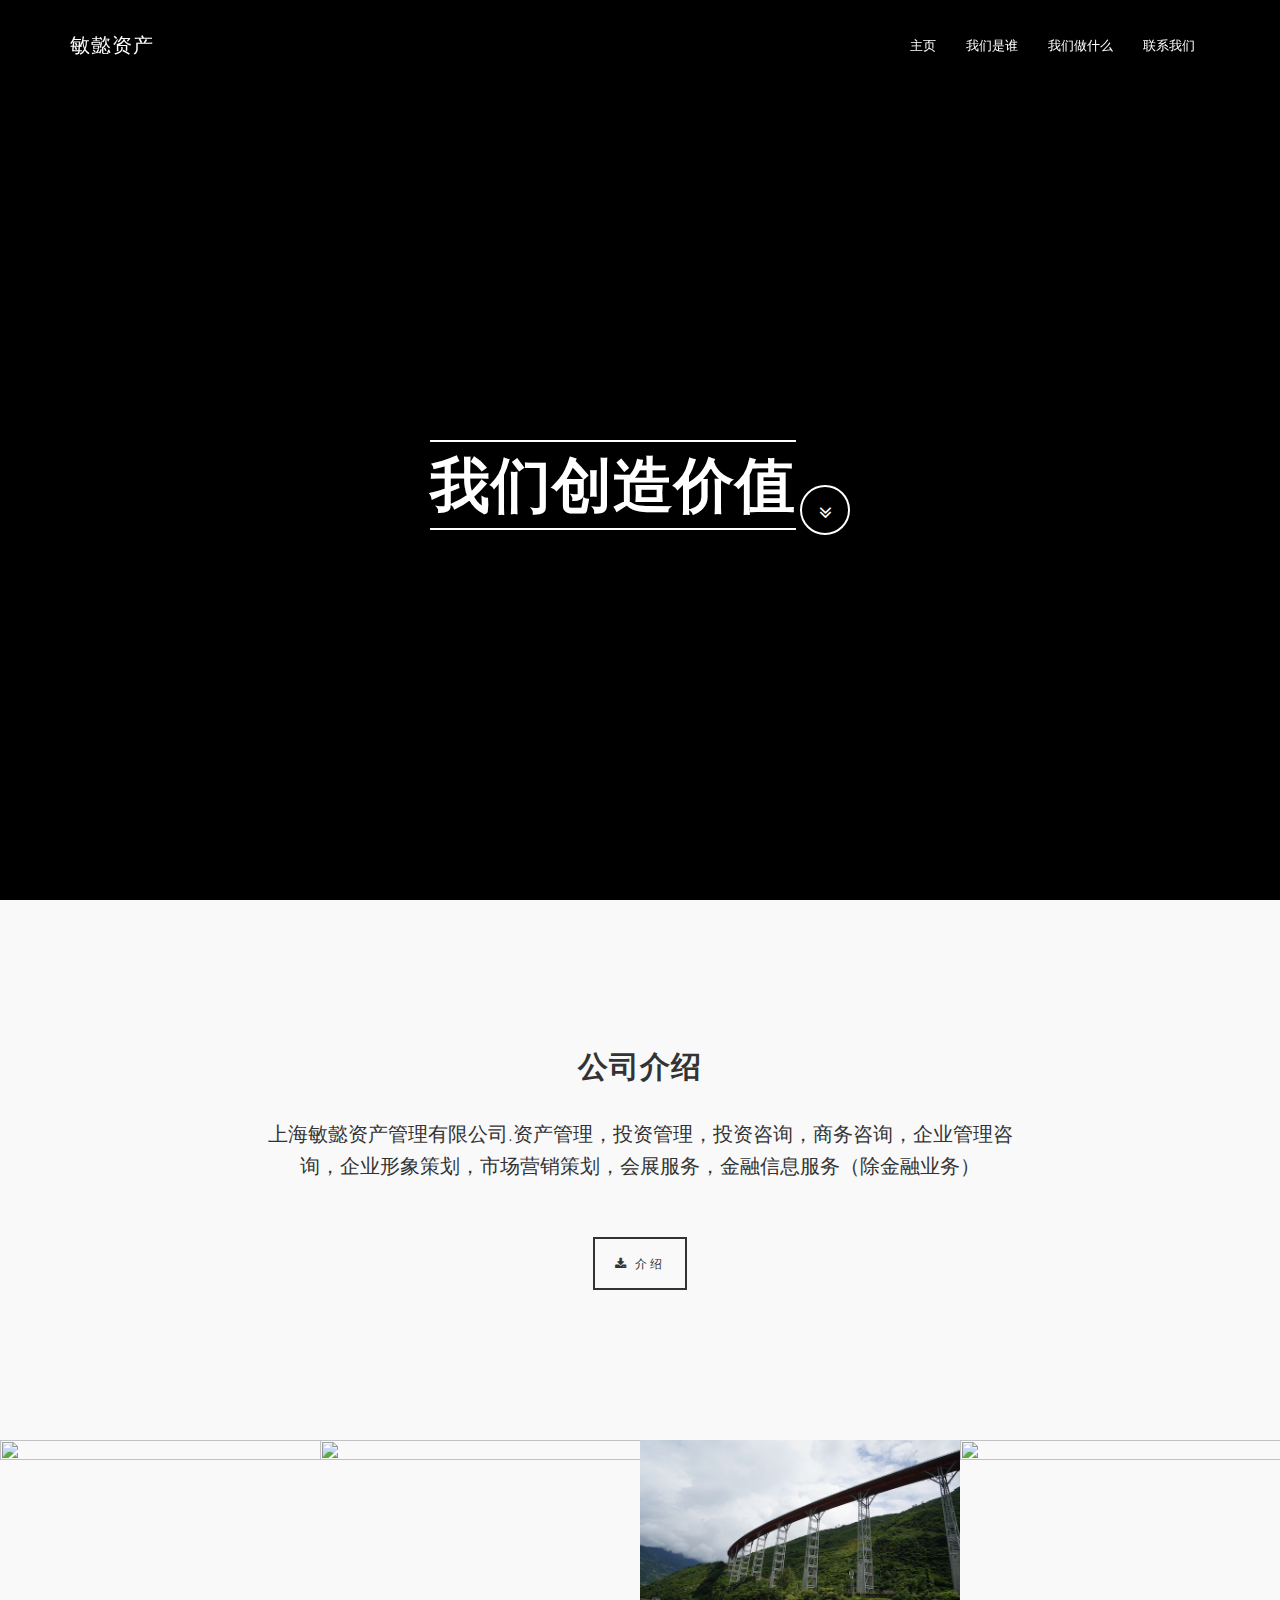
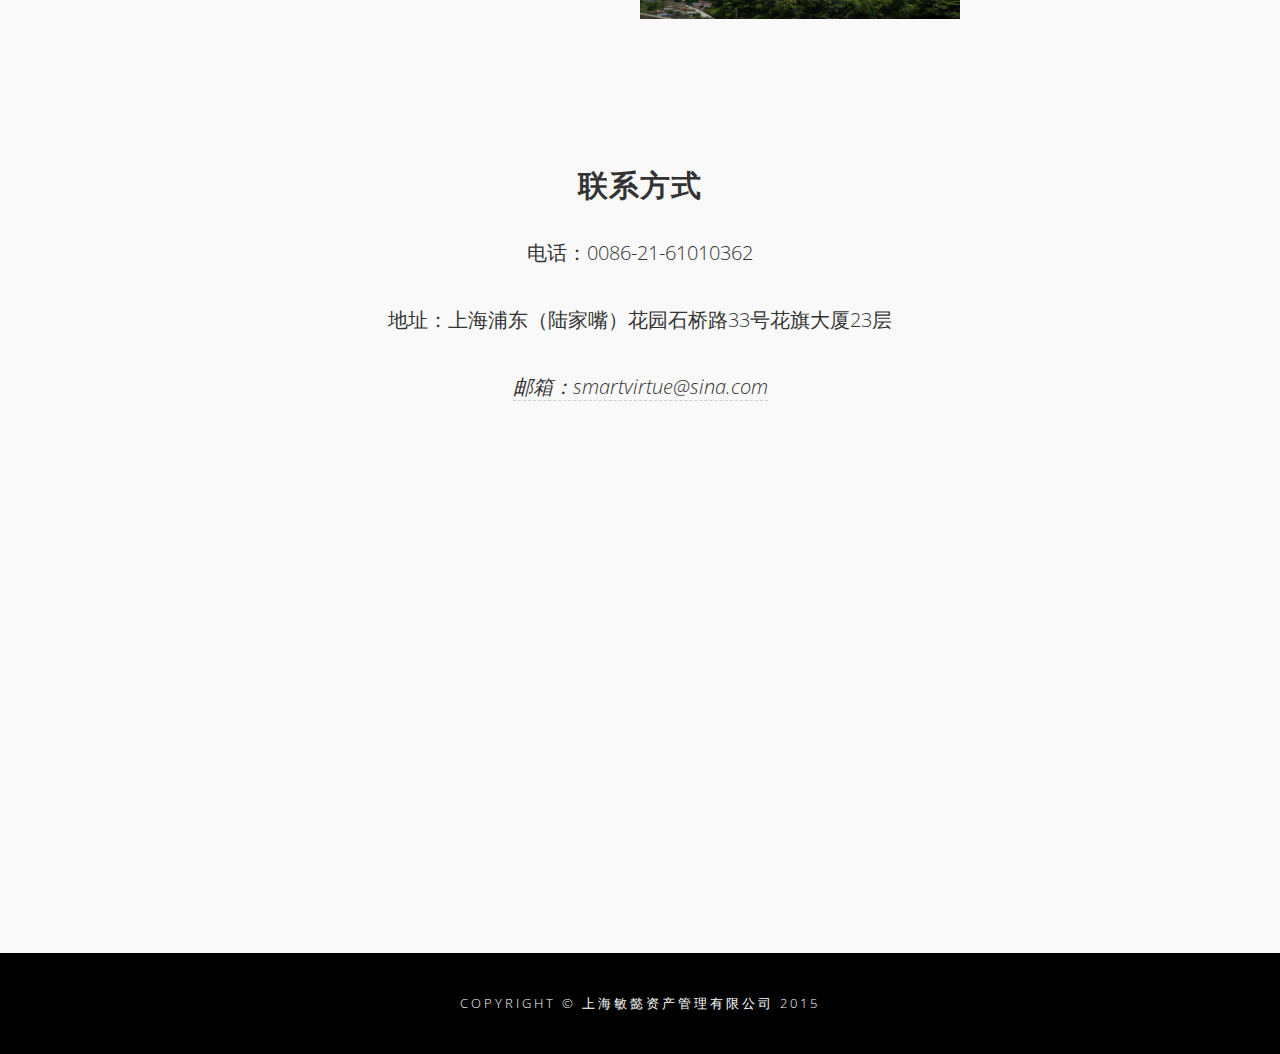
==== index.html @ 014d1f10 "summarize" ====
<!DOCTYPE html>
<html lang="en">
<head>
<meta charset="utf-8">
<meta http-equiv="X-UA-Compatible" content="IE=edge">
<meta name="viewport" content="width=device-width, initial-scale=1">
<meta name="description" content="minyicapital">
<meta name="author" content="Tian">
<title>上海敏懿资产</title>
<!-- Bootstrap Core CSS -->
<link href="css/bootstrap.min.css" rel="stylesheet">
<!-- Custom CSS -->
<link href="css/theme.css" rel="stylesheet">
<!-- Custom Fonts -->
<link href="font-awesome/css/font-awesome.min.css" rel="stylesheet" type="text/css">
<link href="http://fonts.googleapis.com/css?family=Open+Sans:300,400,700,400italic,700italic" rel="stylesheet" type="text/css">
<link href="http://fonts.googleapis.com/css?family=Montserrat:400,700" rel="stylesheet" type="text/css">
<script type="text/javascript" src="http://api.map.baidu.com/api?v=2.0&ak=0cYQAraPBaGYz4s0ruelb96VLY9ZKMbM"></script>
<style type="text/css">	#allmap{height:400px;width:400px;margin:auto}
	</style>
<!-- HTML5 Shim and Respond.js IE8 support of HTML5 elements and media queries -->
<!-- WARNING: Respond.js doesn't work if you view the page via file:// -->
<!--[if lt IE 9]>
        <script src="https://oss.maxcdn.com/libs/html5shiv/3.7.0/html5shiv.js"></script>
        <script src="https://oss.maxcdn.com/libs/respond.js/1.4.2/respond.min.js"></script>
    <![endif]-->
</head>
<body id="page-top" data-spy="scroll" data-target=".navbar-fixed-top">
<!-- Navigation -->
<nav class="navbar navbar-custom navbar-fixed-top" role="navigation">
<div class="container">
	<div class="navbar-header">
		<button type="button" class="navbar-toggle" data-toggle="collapse" data-target=".navbar-main-collapse">
		<i class="fa fa-bars"></i>
		</button>
		<a class="navbar-brand page-scroll" href="index.html">
		敏懿资产 </a>
	</div>
	<!-- Collect the nav links, forms, and other content for toggling -->
	<div class="collapse navbar-collapse navbar-right navbar-main-collapse">
		<ul class="nav navbar-nav">
			<li>
			<a href="index.html">主页</a>
			</li>
			<li>
			<a href="portfolio-item.html">我们是谁</a>
			</li>
			<li>
			<a href="page-sample.html">我们做什么</a>
			</li>
			<li>
			<a href="contact.html">联系我们</a>
			</li>
		</ul>
	</div>
	<!-- /.navbar-collapse -->
</div>
<!-- /.container -->
</nav>
<!-- Intro Header -->
<header class="intro">
<div class="intro-body">
	<div class="container">
		<div class="row">
			<div class="col-md-8 col-md-offset-2">
				<h1 class="brand-heading">我们创造价值</h1>
<a href="#about" class="btn btn-circle page-scroll">
		  <i class="fa fa-angle-double-down animated"></i>
		  </a>
			</div>
		</div>
	</div>
</div>
</header>
<!-- About Section -->
<section id="about">
<div class="container content-section text-center">
	<div class="row">
		<h2>公司介绍</h2>
		<div class="col-lg-8 col-lg-offset-2">
			<p>
				上海敏懿资产管理有限公司.资产管理，投资管理，投资咨询，商务咨询，企业管理咨询，企业形象策划，市场营销策划，会展服务，金融信息服务（除金融业务）
			</p>
			<p> <a href="#" class="btnghost"><em class="fa fa-download"></em> 介绍</a> </p>
		</div>
	</div>
</div>
</section>
<section id="portfolio">

<div class="gallery">
	<ul>
		<li class="col-md-3">
		<a href="what-we-do.html">
		<img src="img/select/CIMG0179.JPG" width="680" height="380" alt="">
		</a>
		</li>
		<li class="col-md-3">
		<a href="who-are-we.html">
		<img src="img/select/DSC00346.JPG" width="680" height="380" alt="">
		</a>
		</li>
		<li class="col-md-3">
		<a href="contact.html">
		<img src="img/select/DSC01217.JPG" width="680" height="380" alt="">
		</a>
		</li>
		<li class="col-md-3">
		<a href="index.html">
		<img src="img/select/IMG_5053.JPG" width="680" height="380" alt="">
			</a>
		</li>
		
	</ul>
</div>
</section>
<!-- Contact Section -->
<section id="contact">
<div class="container content-section text-center">
	<div class="row">
		<div class="col-lg-8 col-lg-offset-2">
			<h2>联系方式</h2>
			<p>电话：0086-21-61010362</p>
	        <p>地址：上海浦东（陆家嘴）花园石桥路33号花旗大厦23层 
			</p>
			<p>
				<i><a href="smartvirtue@sina.com" style="border-bottom:1px dashed #ccc;">邮箱：smartvirtue@sina.com</a></i>
			</p>
		</div>
	</div>
</div>
</section>
<section>
<div id="allmap"></div>
<script type="text/javascript">
	var map = new BMap.Map("allmap");   
	map.centerAndZoom(new BMap.Point(121.507104,31.239685), 17);  
	map.addControl(new BMap.MapTypeControl());   
	map.setCurrentCity("shanghai");        
	map.enableScrollWheelZoom(true);
	var point = new BMap.Point(121.507104,31.239685);
	var marker = new BMap.Marker(point);
	map.addOverlay(maker);
	map.centerAndZoom(point,17)
	var opts = {
	  width : 200,    
	  height: 100,     
	  title : "花旗集团大厦" ,
	}
	var infoWindow = new BMap.InfoWindow("地址：上海浦东新区花园石桥路33号 ", opts);  
	marker.addEventListener("click", function(){          
		map.openInfoWindow(infoWindow,point); 
	});
</script>

</section>
<!-- Footer -->
<footer>
<div class="container text-center">
	<p class="credits">
		Copyright &copy; 上海敏懿资产管理有限公司 2015<br/>
	</p>
</div>
</footer>
<!-- jQuery -->
<script src="js/jquery.js"></script>
<!-- Bootstrap Core JavaScript -->
<script src="js/bootstrap.min.js"></script>
<!-- Plugin JavaScript -->
<script src="js/jquery.easing.min.js"></script>
<!-- Custom Theme JavaScript -->
<script src="js/theme.js"></script>
</body>
</html>
---- css/theme.css ----
/* Aries v1.0 - by WowThemes.net */
body {
	width:100%;
	height:100%;
	font-family:Open Sans,"Helvetica Neue",Helvetica,Arial,sans-serif;
	color:#fff;
	background-color:#000;
	 font-weight:300;
}
html {
	width:100%;
	height:100%;
}
h1,h2,h3,h4,h5,h6 {
	margin:0 0 35px;
	text-transform:uppercase;
	font-family:Montserrat,"Helvetica Neue",Helvetica,Arial,sans-serif;
	font-weight:700;
	letter-spacing:1px;
}
p {
	margin:0 0 25px;
	font-size:18px;
	line-height:1.5;
}
@media(min-width:768px) {
	p {
		margin:0 0 35px;
		font-size:20px;
		line-height:1.6;
	}
}
a {
	color:inherit;
	-webkit-transition:all .2s ease-in-out;
	-moz-transition:all .2s ease-in-out;
	transition:all .2s ease-in-out;
}
a:hover,a:focus {
	text-decoration:none;
	color:inherit;
}
.light {
	font-weight:400;
}
.navbar-custom {
	margin-bottom:0;
	border-bottom:1px solid rgba(255,255,255,.3);
	text-transform:uppercase;
	font-family:Montserrat,"Helvetica Neue",Helvetica,Arial,sans-serif;
	background-color:#000;
}
.navbar-custom .navbar-brand {
	font-size:20px;
	text-transform:none;
	letter-spacing:1px;
}
.navbar-custom .navbar-brand:focus {
	outline:0;
}
.navbar-custom .navbar-brand .navbar-toggle {
	padding:4px 6px;
	font-size:16px;
	color:#fff;
}
.navbar-custom .navbar-brand .navbar-toggle:focus,.navbar-custom .navbar-brand .navbar-toggle:active {
	outline:0;
}
.navbar-custom a {
}
.navbar-custom .nav li a {
	-webkit-transition:background .3s ease-in-out;
	-moz-transition:background .3s ease-in-out;
	transition:background .3s ease-in-out;
}
.navbar-custom .nav li a:hover {
	outline:0;
	color:#1ba39c;
	background-color:transparent;
}
.navbar-custom .nav li a:focus,.navbar-custom .nav li a:active {
	outline:0;
	background-color:transparent;
}
.navbar-custom .nav li.active {
	outline:0;
}
.navbar-custom .nav li.active a {
	color:#1ba39c;
}
.navbar-custom .nav li.active a:hover {
	color:#1ba39c;
}
@media(min-width:768px) {
	.navbar-custom {
		padding:20px 0;
		border-bottom:0;
		font-size:13px;
		background:0 0;
		-webkit-transition:background .5s ease-in-out,padding .5s ease-in-out;
		-moz-transition:background .5s ease-in-out,padding .5s ease-in-out;
		transition:background .5s ease-in-out,padding .5s ease-in-out;
	}
		 .navbar-custom.top-nav-collapse {
		 padding:0;
		border-bottom:1px solid rgba(255,255,255,.3);
		color:#333;
			background:#fff;
	}
	.navbar-custom.top-nav-collapse a {
		color:#333;
		display:inline-block;
	}
}
.intro {
	display:table;
	width:100%;
	height:auto;
	padding:100px 0 100px 0;
	text-align:center;
	color:#fff;
	background-image:radial-gradient(circle at 50% 50%,rgba(0,0,0,0.12),rgba(0,0,0,0.12)),url("../img/background/DSC00881.JPG");
	-webkit-background-size:cover;
	-moz-background-size:cover;
	background-size:cover;
	-o-background-size:cover;
}
.intro .intro-body {
	display:table-cell;
	vertical-align:middle;
}
.intro .intro-body .brand-heading {
	font-size:40px;
}
.intro .intro-body .intro-text {
	font-size:18px;
}
@media(min-width:768px) {
	.intro {
		height:100%;
		padding:0;
	}
	.intro .intro-body .brand-heading {
		font-size:60px;
		margin-top:90px;
		margin-bottom:20px;
		border-top:2px solid #fff;
		border-bottom:2px solid #fff;
		display:inline-block;
		padding:10px 0;
	}
	.intro .intro-body .intro-text {
		font-size:20px;
			font-weight:300;
			letter-spacing:3px;
	}
}
.btn-circle {
	width:50px;
	height:50px;
	margin-top:15px;
	line-height:40px;
	text-align:center;
	border:2px solid #fff;
	border-radius:100%!important;
	font-size:20px;
	color:#fff;
	background:0 0;
	-webkit-transition:background .3s ease-in-out;
	-moz-transition:background .3s ease-in-out;
	transition:background .3s ease-in-out;
}
.btn-circle:hover,.btn-circle:focus {
	outline:0;
	color:#fff;
	background:rgba(255,255,255,.1);
}
.btn-circle i.animated {
	-webkit-transition-property:-webkit-transform;
	-webkit-transition-duration:1s;
	-moz-transition-property:-moz-transform;
	-moz-transition-duration:1s;
}
.btn-circle:hover i.animated {
	-webkit-animation-name:pulse;
	-moz-animation-name:pulse;
	-webkit-animation-duration:1.5s;
	-moz-animation-duration:1.5s;
	-webkit-animation-iteration-count:infinite;
	-moz-animation-iteration-count:infinite;
	-webkit-animation-timing-function:linear;
	-moz-animation-timing-function:linear;
}
@-webkit-keyframes pulse {
	0% {
		-webkit-transform:scale(1);
		transform:scale(1);
	}
	50% {
		-webkit-transform:scale(1.2);
		transform:scale(1.2);
	}
	100% {
		-webkit-transform:scale(1);
		transform:scale(1);
	}
}
@-moz-keyframes pulse {
	0% {
		-moz-transform:scale(1);
		transform:scale(1);
	}
	50% {
		-moz-transform:scale(1.2);
		transform:scale(1.2);
	}
	100% {
		-moz-transform:scale(1);
		transform:scale(1);
	}
}
.content-section {
	padding:40px 0;
	clear:both;
}
@media(min-width:767px) {
	.content-section {
		padding:150px 0;
			 clear:both;
	}
}
.btn {
	border-radius:0;
	text-transform:uppercase;
	font-family:Montserrat,"Helvetica Neue",Helvetica,Arial,sans-serif;
	font-weight:400;
	-webkit-transition:all .3s ease-in-out;
	-moz-transition:all .3s ease-in-out;
	transition:all .3s ease-in-out;
}
.btn-default {
	border:1px solid #42dca3;
	color:#42dca3;
	background-color:transparent;
}
.btn-default:hover,.btn-default:focus {
	border:1px solid #42dca3;
	outline:0;
	color:#000;
	background-color:#42dca3;
}
ul.banner-social-buttons {
	margin-top:0;
}
@media(max-width:1199px) {
	ul.banner-social-buttons {
		margin-top:15px;
	}
}
@media(max-width:767px) {
	ul.banner-social-buttons li {
		display:block;
		margin-bottom:20px;
		padding:0;
	}
	ul.banner-social-buttons li:last-child {
		margin-bottom:0;
	}
}
footer {
	padding:40px 0;
	z-index:1;
	position:relative;
	clear:both;
}
footer p {
	margin:0;
	font-size:15px;
}
footer p.credits {
	text-transform:uppercase;
	font-size:13px;
	letter-spacing:3px;
}
::-moz-selection {
	text-shadow:none;
	background:#fcfcfc;
	background:rgba(255,255,255,.2);
}
::selection {
	text-shadow:none;
	background:#fcfcfc;
	background:rgba(255,255,255,.2);
}
img::selection {
	background:0 0;
}
img::-moz-selection {
	background:0 0;
}
body {
	webkit-tap-highlight-color:rgba(255,255,255,.2);
}
.bgblue {
	background:#22292c;
}
.inlineblock {
	display:inline-block;
}
p:last-child {
	margin-bottom:0;
}
p.lead {
	line-height:1.9;
}
.btnghost {
	border:2px solid #333;
	background-color:transparent;
	padding:15px 20px;
	letter-spacing:3px;
	font-size:12px;
	text-transform:uppercase;
	font-weight:400;
	color:#333;
	margin-top:20px;
	display:inline-block;
}
.btnghost:hover {
	background-color:#333;
	color:#fff;
	border:2px solid #333;
}
.bgcover {
	background-size:cover;
	background-repeat:no-repeat;
	position:relative;
}
img {
	max-width:100%;
}
.gallery ul {
	padding:0;
	margin:0;
}
.gallery img {
	max-width:100%;
	height:auto;
	padding:0;
	margin:0;
}
.gallery ul li {
	margin:0;
	position:relative;
	list-style:none;
	float:left;
	padding:0;
}
.gallery ul li a {
	display:block;
	position:relative;
	width:100%;
	height:100%;
	margin:0;
	padding:0;
	line-height:0;
}
.gallery ul li a:before {
	position:absolute;
	width:32px;
	height:32px;
	top:40%;
	left:50%;
	margin:-14px 0 0 -16px;
	background: url(data:image/svg+xml;utf8,%3C%3Fxml%20version%3D%221.0%22%20encoding%3D%22utf-8%22%3F%3E%0A%3C%21--%20Generator%3A%20Adobe%20Illustrator%2017.1.0%2C%20SVG%20Export%20Plug-In%20.%20SVG%20Version%3A%206.00%20Build%200%29%20%20--%3E%0A%3C%21DOCTYPE%20svg%20PUBLIC%20%22-//W3C//DTD%20SVG%201.1//EN%22%20%22http%3A//www.w3.org/Graphics/SVG/1.1/DTD/svg11.dtd%22%3E%0A%3Csvg%20version%3D%221.1%22%0A%09%20id%3D%22svg2%22%20xmlns%3Adc%3D%22http%3A//purl.org/dc/elements/1.1/%22%20xmlns%3Acc%3D%22http%3A//creativecommons.org/ns%23%22%20xmlns%3Ardf%3D%22http%3A//www.w3.org/1999/02/22-rdf-syntax-ns%23%22%20xmlns%3Asvg%3D%22http%3A//www.w3.org/2000/svg%22%20xmlns%3Asodipodi%3D%22http%3A//sodipodi.sourceforge.net/DTD/sodipodi-0.dtd%22%20xmlns%3Ainkscape%3D%22http%3A//www.inkscape.org/namespaces/inkscape%22%20inkscape%3Aversion%3D%220.48.4%20r9939%22%20sodipodi%3Adocname%3D%22icon-fullscreen.svg%22%0A%09%20xmlns%3D%22http%3A//www.w3.org/2000/svg%22%20xmlns%3Axlink%3D%22http%3A//www.w3.org/1999/xlink%22%20x%3D%220px%22%20y%3D%220px%22%20viewBox%3D%220%200%20960%20560%22%0A%09%20enable-background%3D%22new%200%200%20960%20560%22%20xml%3Aspace%3D%22preserve%22%3E%0A%3Csodipodi%3Anamedview%20%20borderopacity%3D%221%22%20pagecolor%3D%22%23ffffff%22%20bordercolor%3D%22%23666666%22%20objecttolerance%3D%2210%22%20gridtolerance%3D%2210%22%20guidetolerance%3D%2210%22%20showgrid%3D%22false%22%20fit-margin-top%3D%220%22%20fit-margin-left%3D%220%22%20inkscape%3Azoom%3D%227.375%22%20inkscape%3Acx%3D%22-5.1525424%22%20inkscape%3Acy%3D%2216%22%20id%3D%22namedview11%22%20inkscape%3Awindow-x%3D%22-8%22%20inkscape%3Awindow-y%3D%22-8%22%20fit-margin-right%3D%220%22%20inkscape%3Apageopacity%3D%220%22%20fit-margin-bottom%3D%220%22%20inkscape%3Awindow-width%3D%221366%22%20inkscape%3Awindow-height%3D%22706%22%20inkscape%3Awindow-maximized%3D%221%22%20inkscape%3Apageshadow%3D%222%22%20inkscape%3Acurrent-layer%3D%22svg2%22%3E%0A%09%3C/sodipodi%3Anamedview%3E%0A%3Cg%3E%0A%09%3Crect%20x%3D%22220%22%20y%3D%22260%22%20fill%3D%22%23FFFFFF%22%20width%3D%22536%22%20height%3D%2224%22/%3E%0A%3C/g%3E%0A%3Cg%3E%0A%09%3Crect%20x%3D%22476%22%20y%3D%224%22%20fill%3D%22%23FFFFFF%22%20width%3D%2224%22%20height%3D%22556%22/%3E%0A%3C/g%3E%0A%3C/svg%3E%0A) no-repeat;
	content:"";
	opacity:0;
	z-index:1;
	-webkit-transition:all 0.3s linear;
	-moz-transition:all 0.3s linear;
	transition:all 0.3s linear;
}
.gallery ul li a:hover:before {
	top:50%;
	opacity:1;
}
.gallery ul li a:after {
	position:absolute;
	width:100%;
	top:0;
	bottom:0;
	background:rgba(0,0,0,0.3);
	content:"";
	opacity:0;
	-webkit-transition:all 0.3s linear;
	-moz-transition:all 0.3s linear;
	transition:all 0.3s linear;
}
.gallery ul li a:hover:after {
	opacity:1;
}
section:after {
	float:none;
	clear:both;
}
section {
	background-color:#f9f9f9;
	color:#333;
	overflow:hidden;
}
.done {
	display:none;
}
.error input,input.error,.error textarea,textarea.error {
	background-color:#ffffff;
	border-bottom:2px solid orangered !Important;
	-webkit-transition:border linear 0.2s,box-shadow linear 0.2s;
	-moz-transition:border linear 0.2s,box-shadow linear 0.2s;
	-o-transition:border linear 0.2s,box-shadow linear 0.2s;
	transition:border linear 0.2s,box-shadow linear 0.2s;	
}
#contactform input,#contactform textarea {
	border:0px;
	border-bottom:2px solid #333;
	width:100%;
	background-color:transparent;
	padding:20px 0px;
	text-transform:uppercase;
	letter-spacing:2px;
	margin-bottom:20px;
}
#contactform input#submit {
	width:auto;
	border:2px solid;
	padding:10px 20px;
	display:inline-block;
}
#contactform input#submit:hover {
	background-color:#333;
	color:#fff;
	border:2px solid #333;
}
#contactform input:focus,#contactform input:active,#contactform textarea:focus,#contactform textarea:active {
	border-top:0px;
	border-bottom:2px solid lightseagreen;
	outline:0;
	outline: none;
}
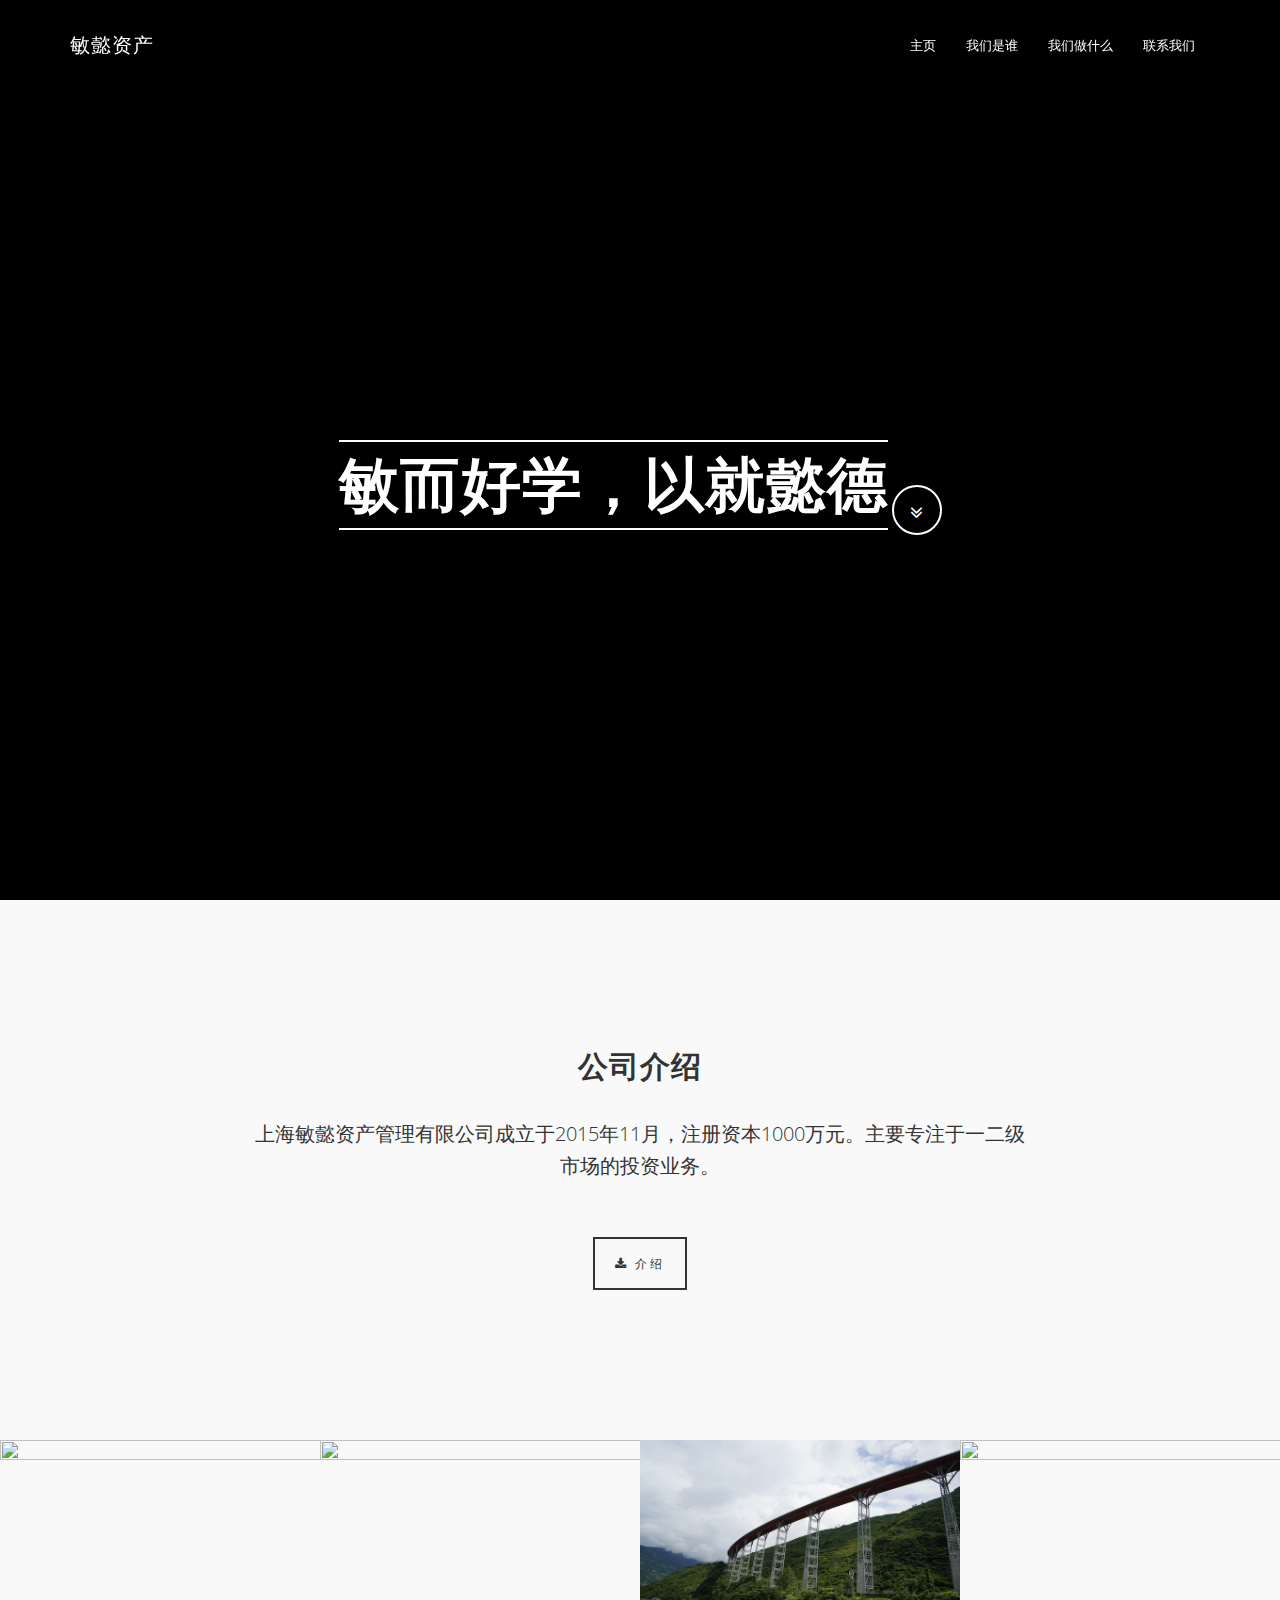
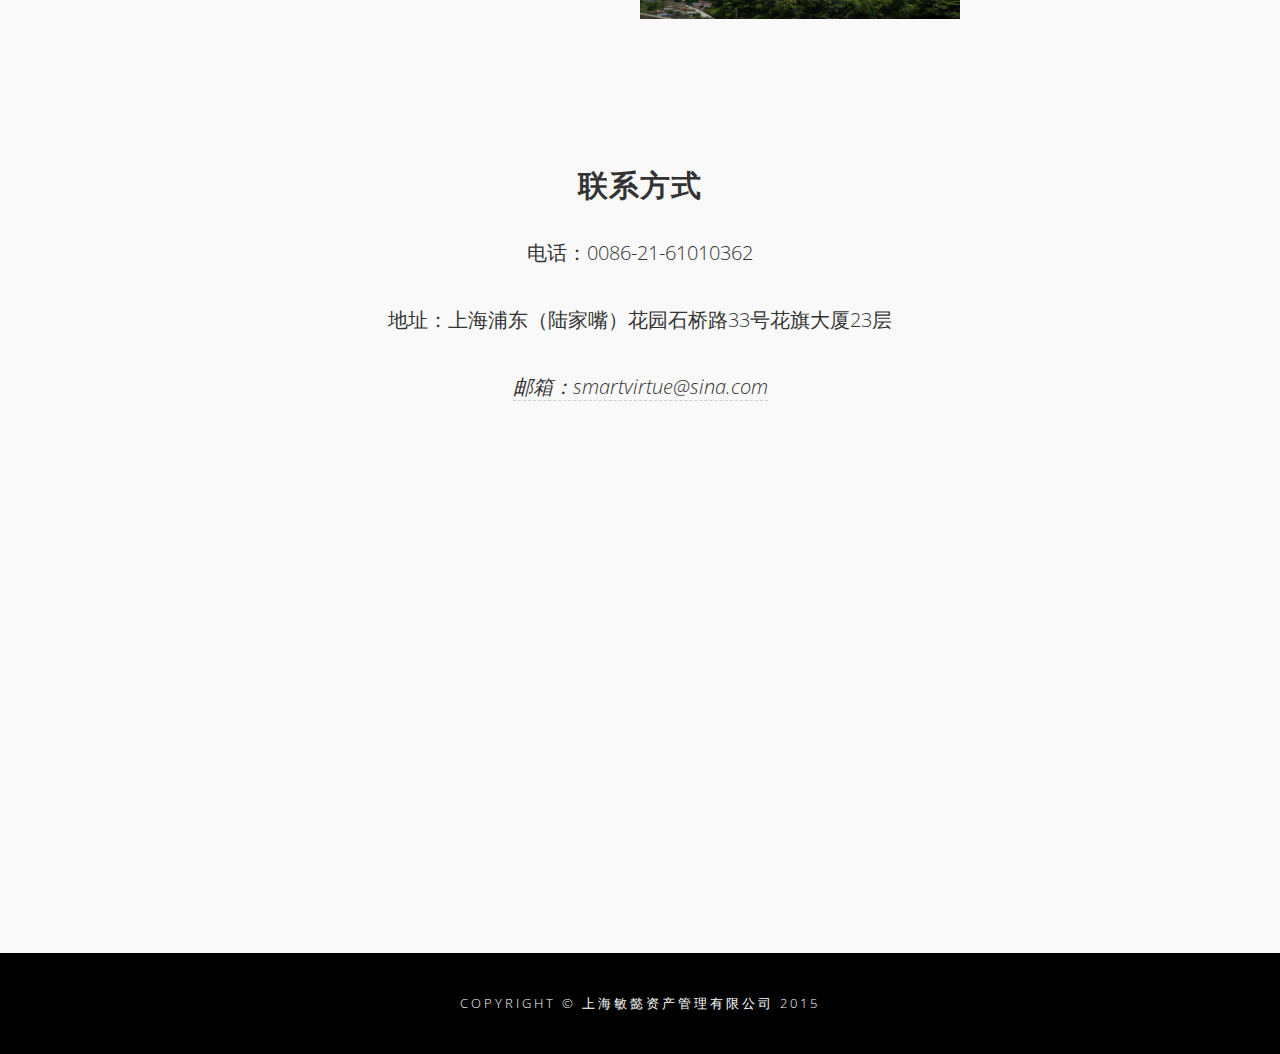
==== commit c5b2c83c: "text_0" ====
--- a/index.html
+++ b/index.html
@@ -63,7 +63,7 @@
 	<div class="container">
 		<div class="row">
 			<div class="col-md-8 col-md-offset-2">
-				<h1 class="brand-heading">我们创造价值</h1>
+				<h1 class="brand-heading">敏而好学，以就懿德</h1>
 <a href="#about" class="btn btn-circle page-scroll">
 		  <i class="fa fa-angle-double-down animated"></i>
 		  </a>
@@ -79,7 +79,7 @@
 		<h2>公司介绍</h2>
 		<div class="col-lg-8 col-lg-offset-2">
 			<p>
-				上海敏懿资产管理有限公司.资产管理，投资管理，投资咨询，商务咨询，企业管理咨询，企业形象策划，市场营销策划，会展服务，金融信息服务（除金融业务）
+				上海敏懿资产管理有限公司成立于2015年11月，注册资本1000万元。主要专注于一二级市场的投资业务。
 			</p>
 			<p> <a href="#" class="btnghost"><em class="fa fa-download"></em> 介绍</a> </p>
 		</div>
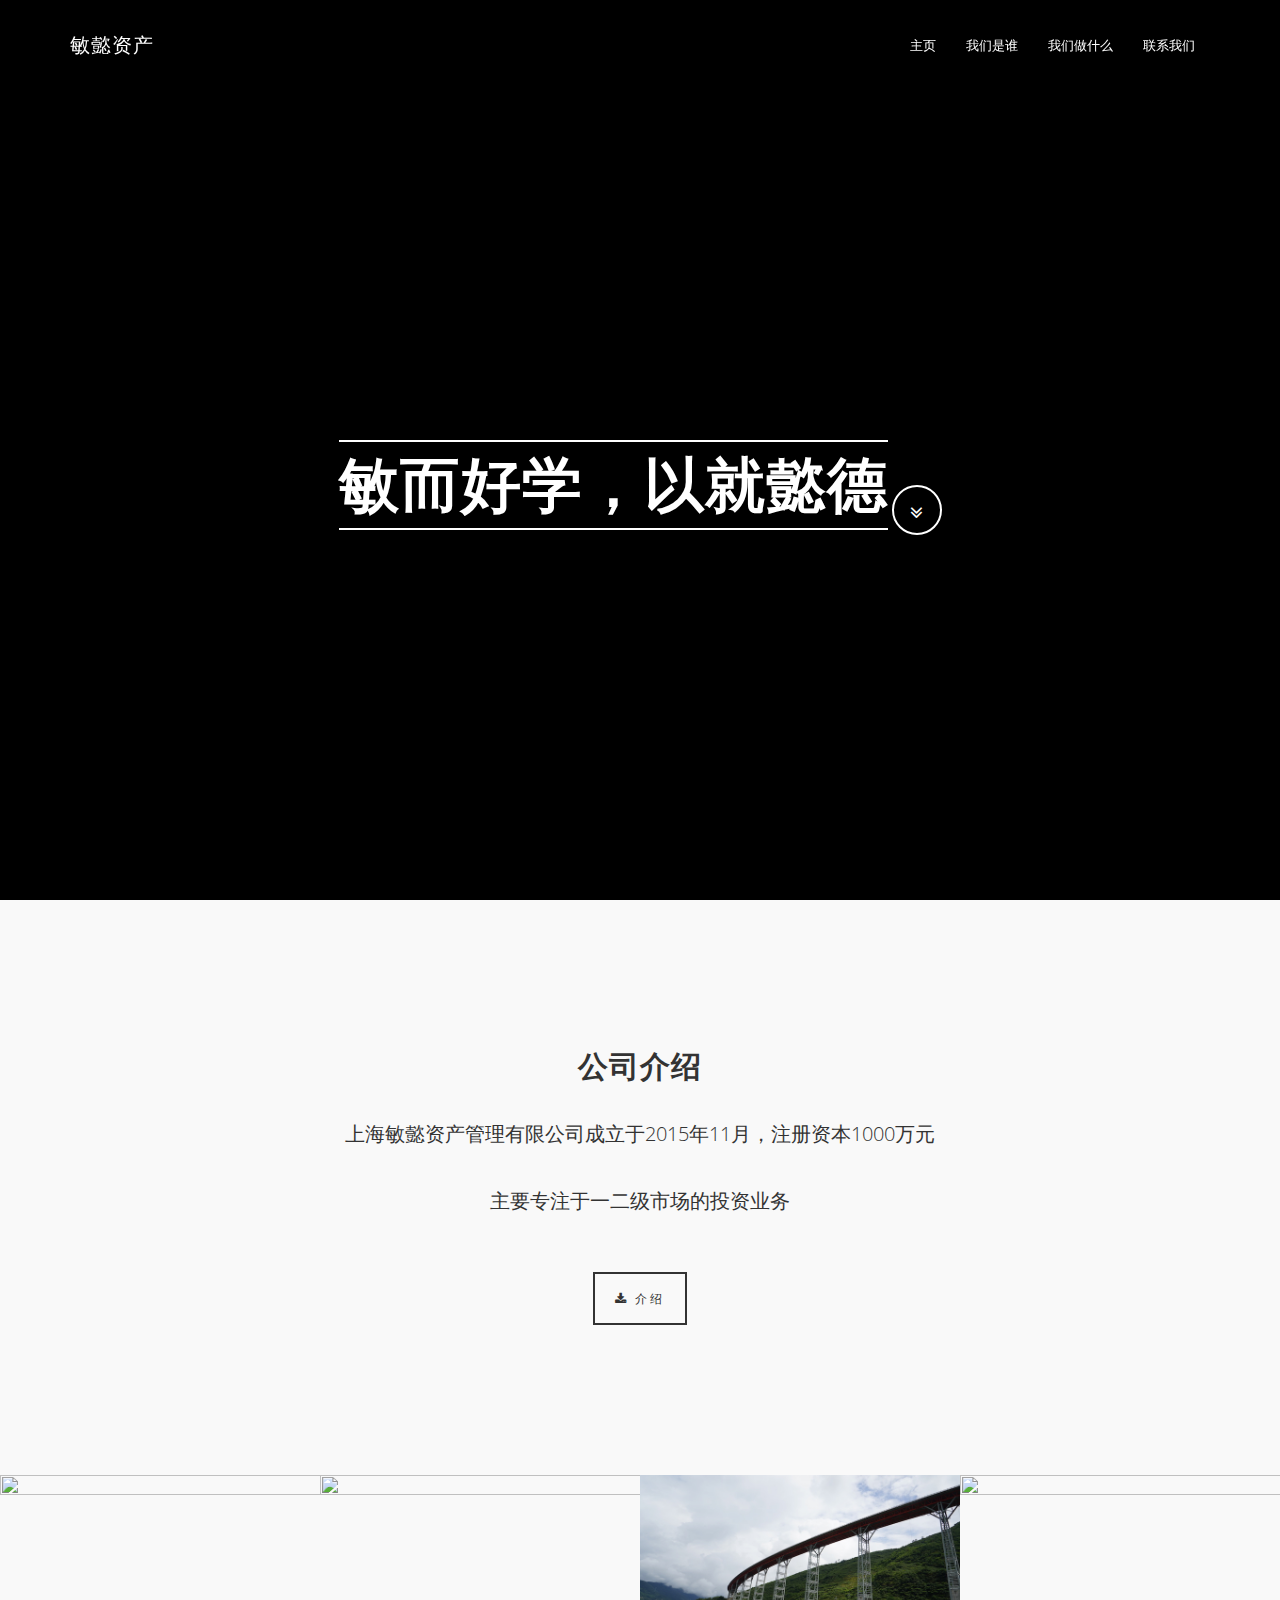
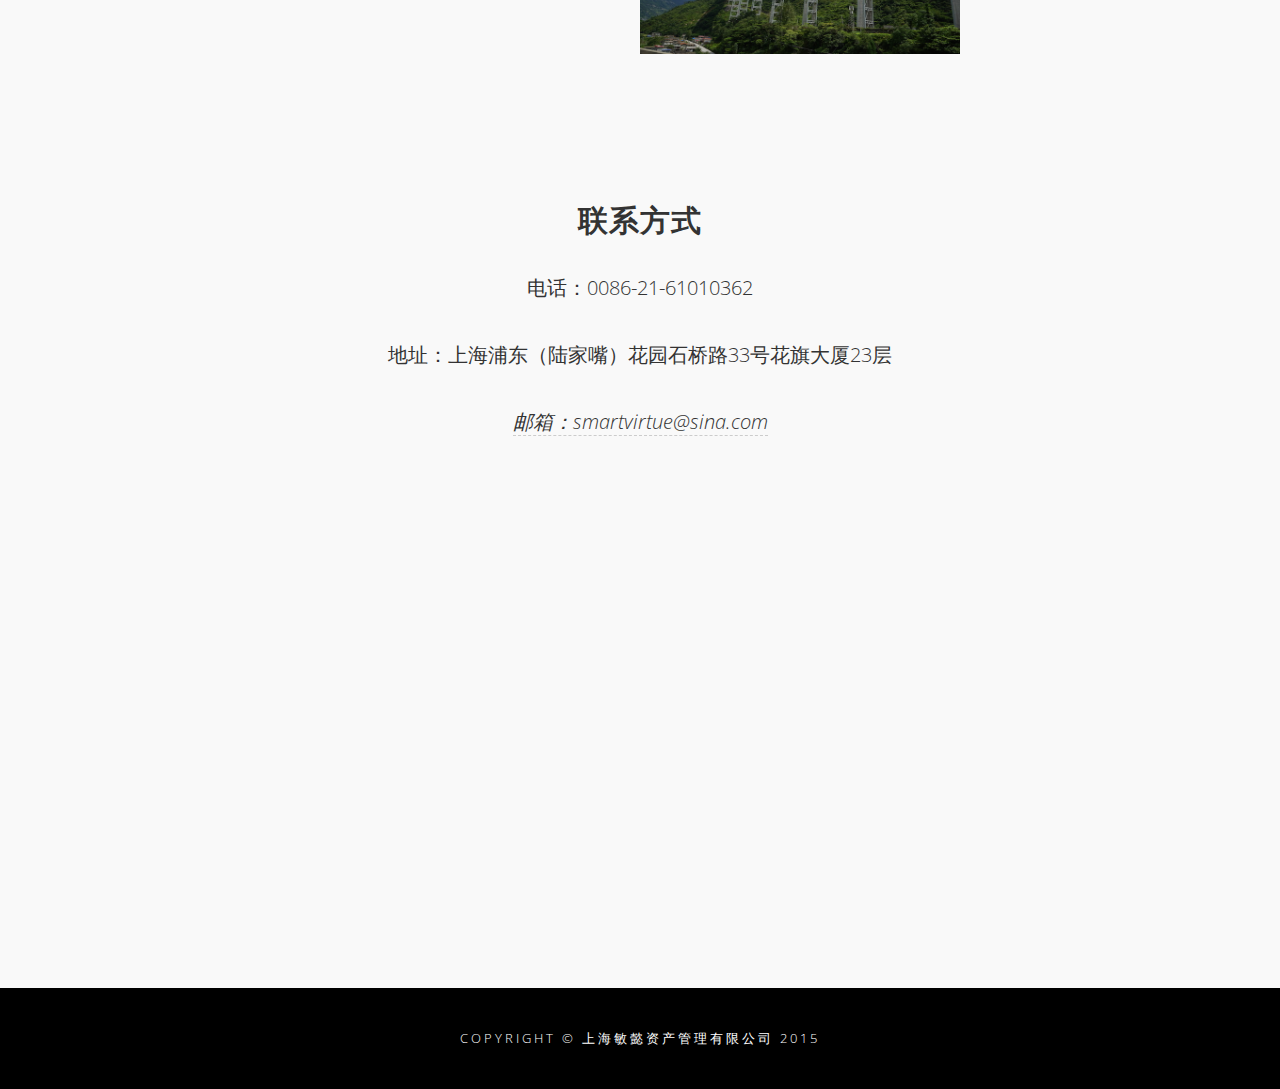
==== commit c2bea148: "minor" ====
--- a/index.html
+++ b/index.html
@@ -79,8 +79,8 @@
 		<h2>公司介绍</h2>
 		<div class="col-lg-8 col-lg-offset-2">
 			<p>
-				上海敏懿资产管理有限公司成立于2015年11月，注册资本1000万元。主要专注于一二级市场的投资业务。
-			</p>
+				上海敏懿资产管理有限公司成立于2015年11月，注册资本1000万元</p>
+			<p>主要专注于一二级市场的投资业务</p>
 			<p> <a href="#" class="btnghost"><em class="fa fa-download"></em> 介绍</a> </p>
 		</div>
 	</div>
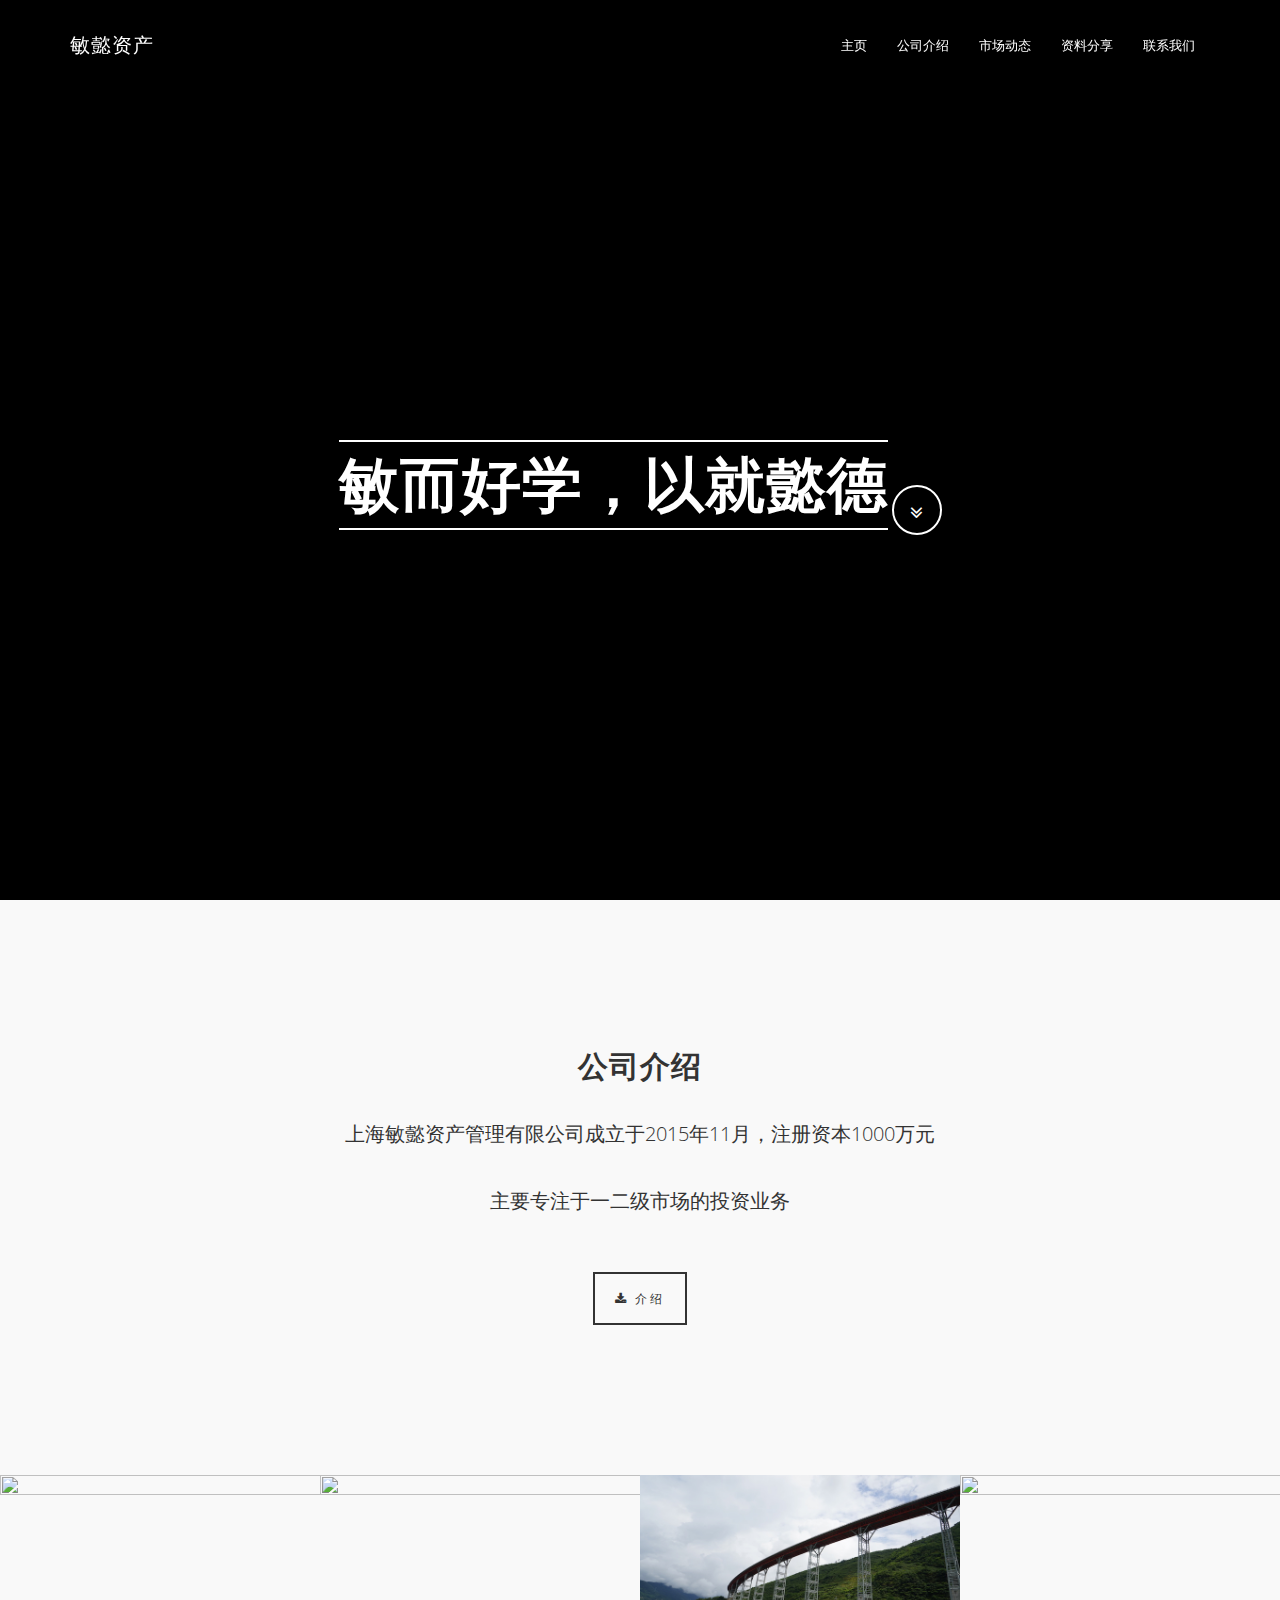
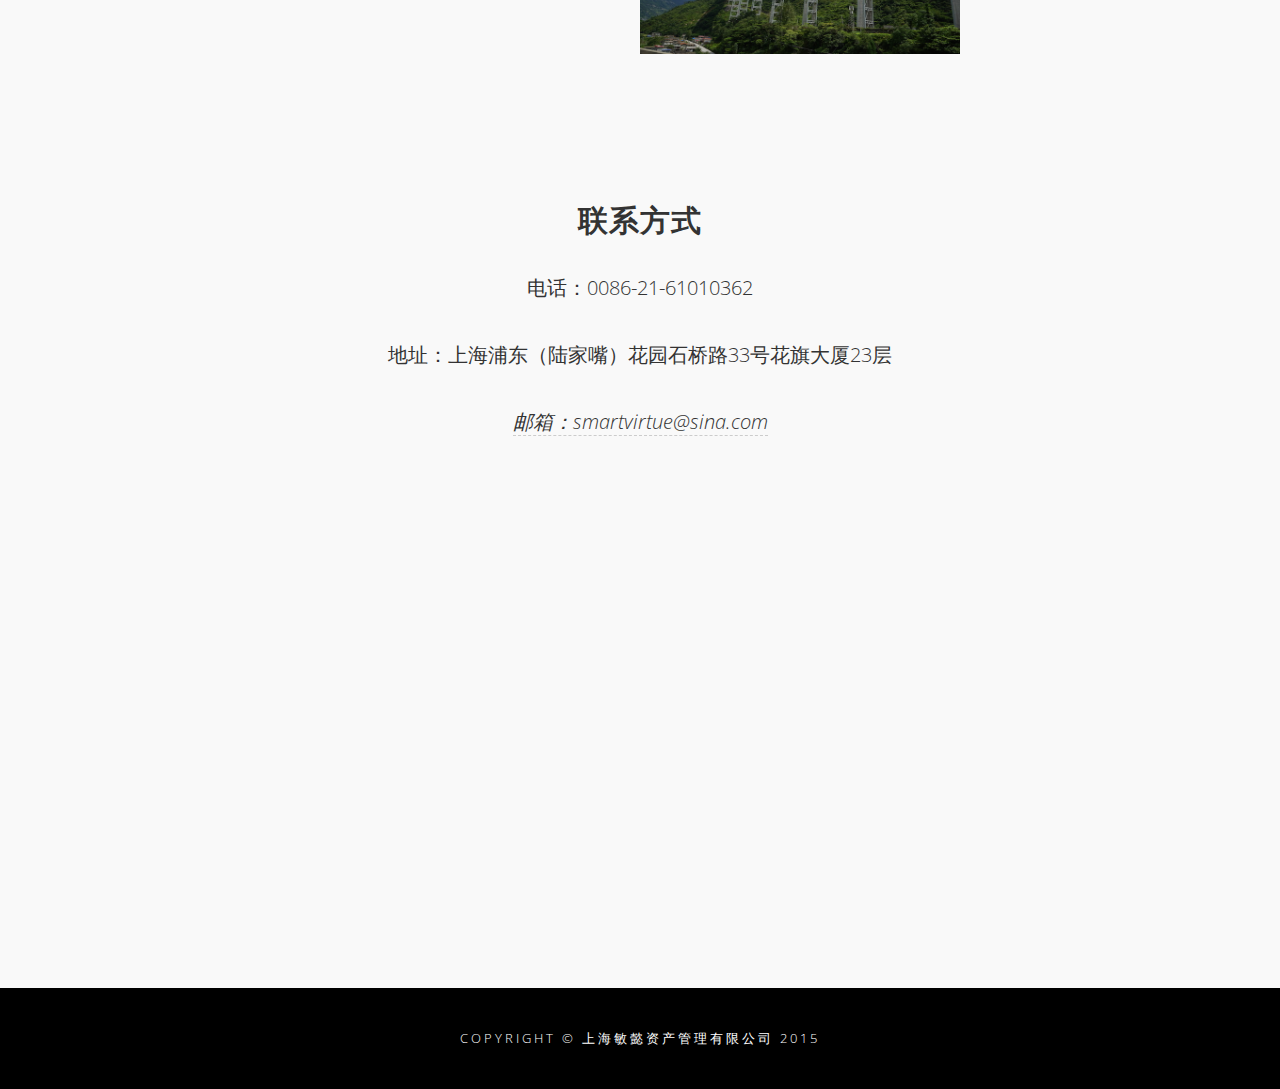
==== commit 0d985742: "minor" ====
--- a/index.html
+++ b/index.html
@@ -43,10 +43,13 @@
 			<a href="index.html">主页</a>
 			</li>
 			<li>
-			<a href="portfolio-item.html">我们是谁</a>
+			<a href="who-are-we.html">公司介绍</a>
 			</li>
 			<li>
-			<a href="page-sample.html">我们做什么</a>
+			<a href="page-sample.html">市场动态</a>
+			</li>
+			<li>
+			<a href="what-we-do.html">资料分享</a>
 			</li>
 			<li>
 			<a href="contact.html">联系我们</a>
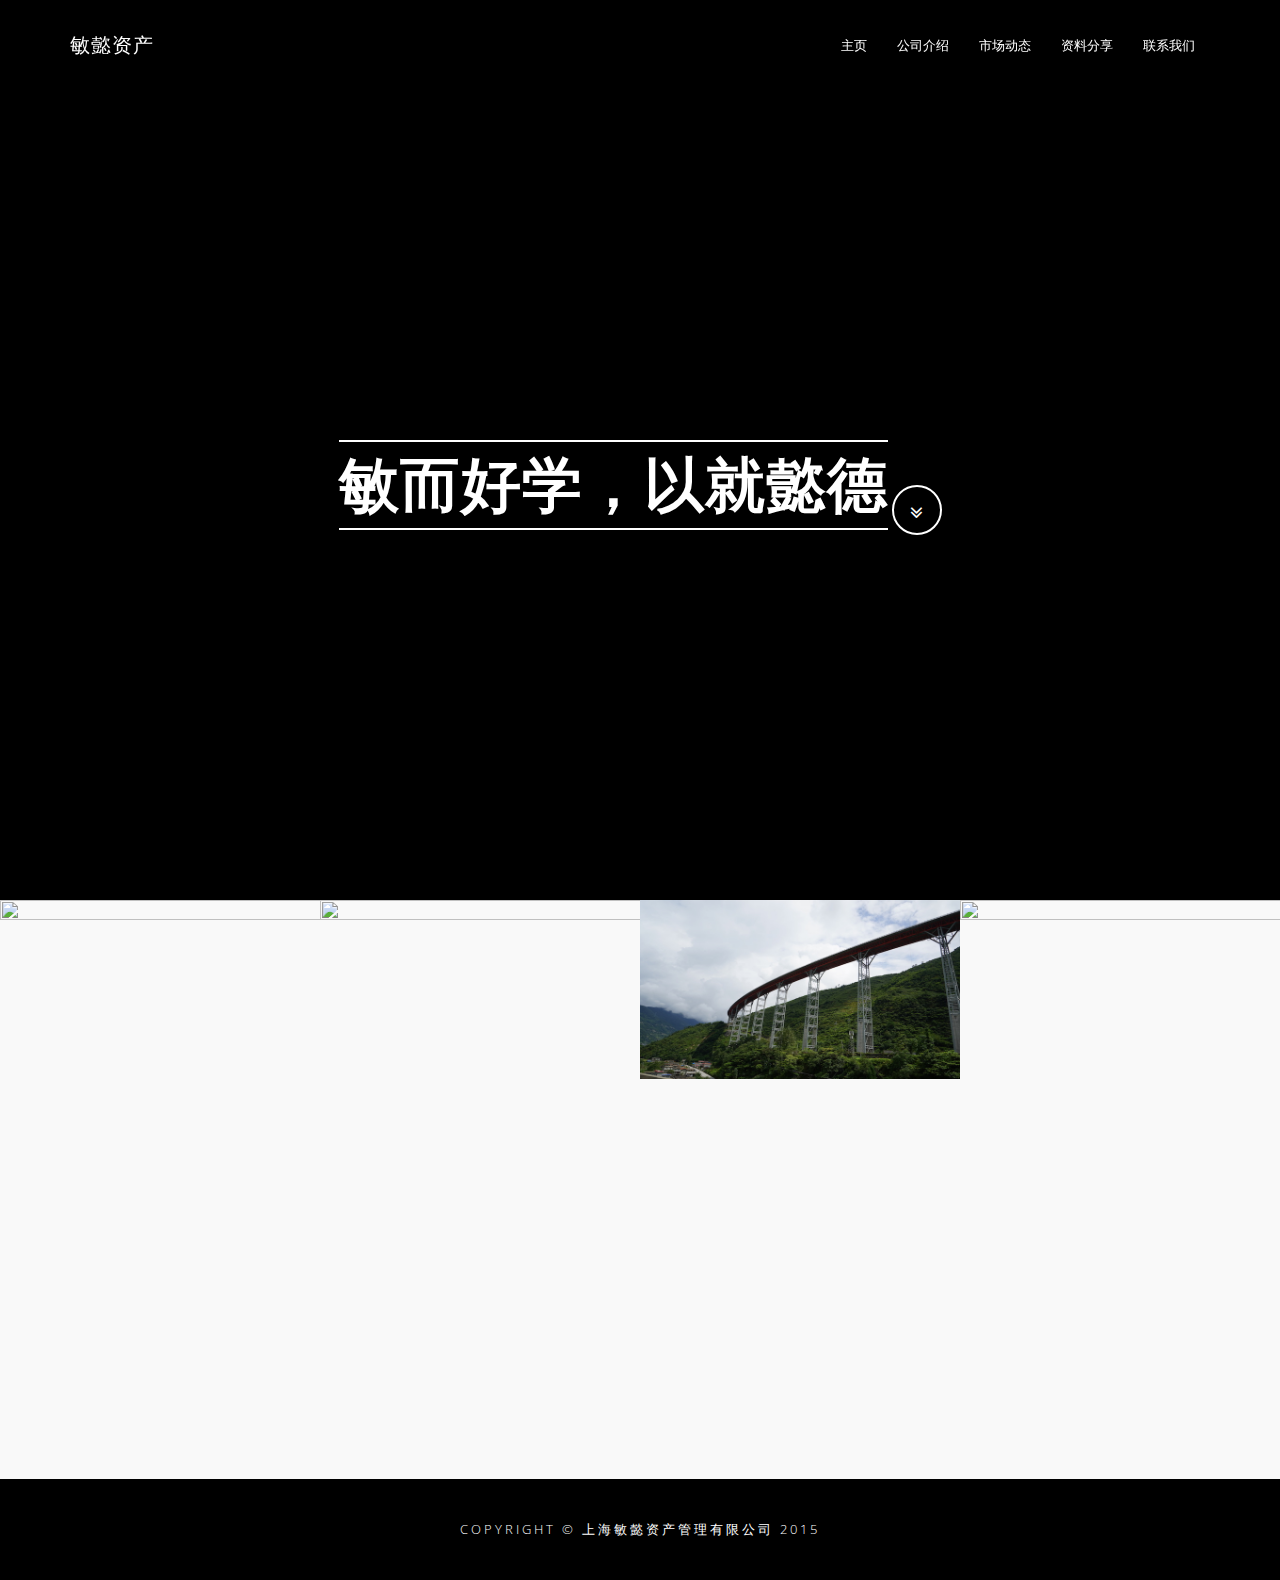
==== commit 2ecd28d7: "clean_index_page" ====
--- a/index.html
+++ b/index.html
@@ -76,19 +76,7 @@
 </div>
 </header>
 <!-- About Section -->
-<section id="about">
-<div class="container content-section text-center">
-	<div class="row">
-		<h2>公司介绍</h2>
-		<div class="col-lg-8 col-lg-offset-2">
-			<p>
-				上海敏懿资产管理有限公司成立于2015年11月，注册资本1000万元</p>
-			<p>主要专注于一二级市场的投资业务</p>
-			<p> <a href="#" class="btnghost"><em class="fa fa-download"></em> 介绍</a> </p>
-		</div>
-	</div>
-</div>
-</section>
+
 <section id="portfolio">
 
 <div class="gallery">
@@ -118,21 +106,7 @@
 </div>
 </section>
 <!-- Contact Section -->
-<section id="contact">
-<div class="container content-section text-center">
-	<div class="row">
-		<div class="col-lg-8 col-lg-offset-2">
-			<h2>联系方式</h2>
-			<p>电话：0086-21-61010362</p>
-	        <p>地址：上海浦东（陆家嘴）花园石桥路33号花旗大厦23层 
-			</p>
-			<p>
-				<i><a href="smartvirtue@sina.com" style="border-bottom:1px dashed #ccc;">邮箱：smartvirtue@sina.com</a></i>
-			</p>
-		</div>
-	</div>
-</div>
-</section>
+
 <section>
 <div id="allmap"></div>
 <script type="text/javascript">
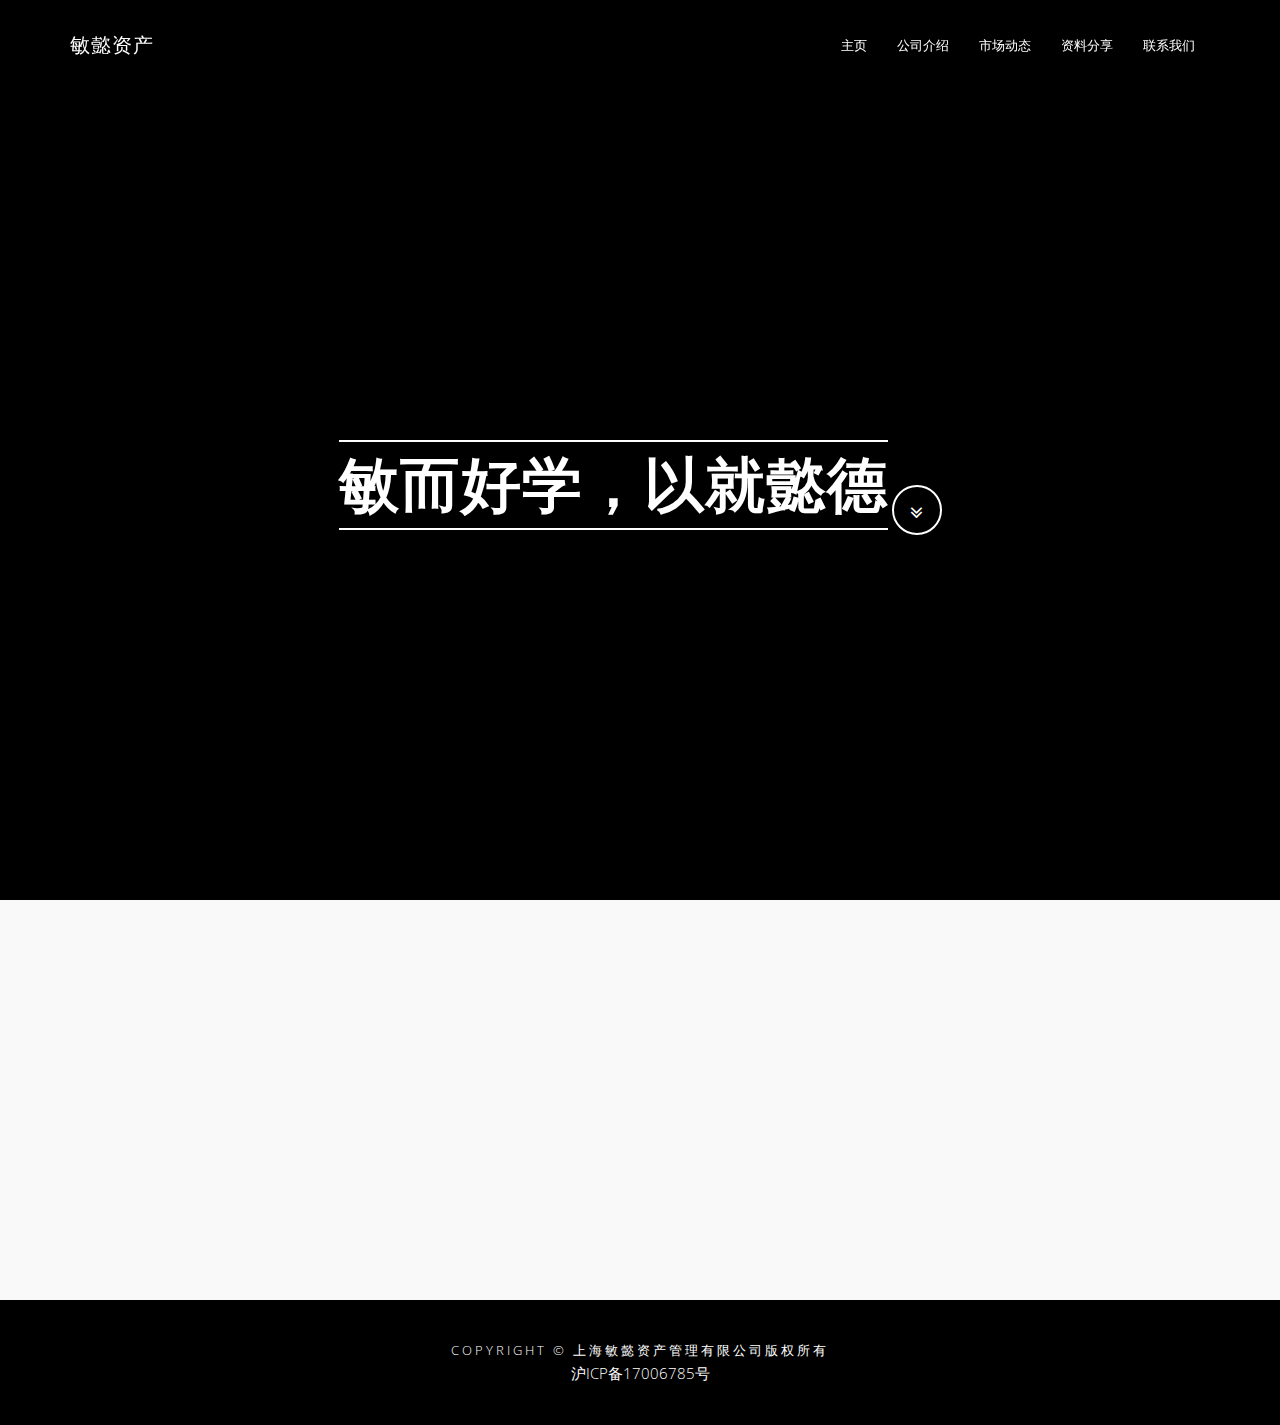
==== commit 0a5c4259: "clean_index_page" ====
--- a/index.html
+++ b/index.html
@@ -77,34 +77,7 @@
 </header>
 <!-- About Section -->
 
-<section id="portfolio">
 
-<div class="gallery">
-	<ul>
-		<li class="col-md-3">
-		<a href="what-we-do.html">
-		<img src="img/select/CIMG0179.JPG" width="680" height="380" alt="">
-		</a>
-		</li>
-		<li class="col-md-3">
-		<a href="who-are-we.html">
-		<img src="img/select/DSC00346.JPG" width="680" height="380" alt="">
-		</a>
-		</li>
-		<li class="col-md-3">
-		<a href="contact.html">
-		<img src="img/select/DSC01217.JPG" width="680" height="380" alt="">
-		</a>
-		</li>
-		<li class="col-md-3">
-		<a href="index.html">
-		<img src="img/select/IMG_5053.JPG" width="680" height="380" alt="">
-			</a>
-		</li>
-		
-	</ul>
-</div>
-</section>
 <!-- Contact Section -->
 
 <section>
@@ -135,7 +108,10 @@
 <footer>
 <div class="container text-center">
 	<p class="credits">
-		Copyright &copy; 上海敏懿资产管理有限公司 2015<br/>
+		Copyright &copy; 上海敏懿资产管理有限公司版权所有  <br/>
+	</p>
+	<p>
+		 沪ICP备17006785号
 	</p>
 </div>
 </footer>
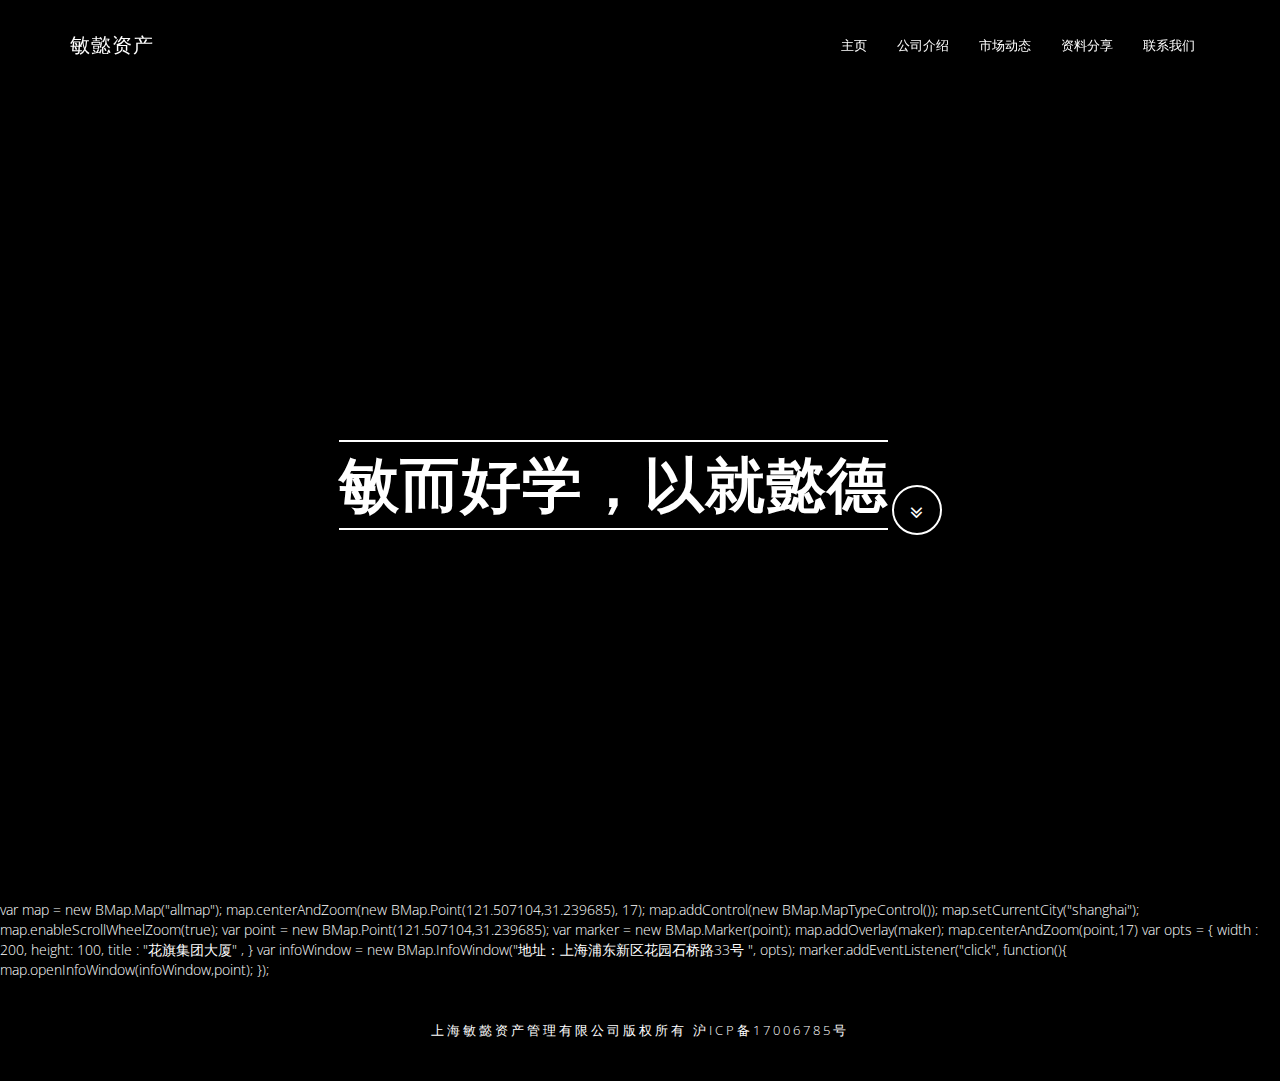
==== commit c3dee037: "clean_index_page" ====
--- a/index.html
+++ b/index.html
@@ -80,9 +80,9 @@
 
 <!-- Contact Section -->
 
-<section>
-<div id="allmap"></div>
-<script type="text/javascript">
+<!section>
+<!div id="allmap">
+<!script type="text/javascript">
 	var map = new BMap.Map("allmap");   
 	map.centerAndZoom(new BMap.Point(121.507104,31.239685), 17);  
 	map.addControl(new BMap.MapTypeControl());   
@@ -101,17 +101,17 @@
 	marker.addEventListener("click", function(){          
 		map.openInfoWindow(infoWindow,point); 
 	});
-</script>
-
-</section>
+<!/script>
+<!/div>
+<!/section>
 <!-- Footer -->
 <footer>
 <div class="container text-center">
 	<p class="credits">
-		Copyright &copy; 上海敏懿资产管理有限公司版权所有  <br/>
+		上海敏懿资产管理有限公司版权所有 沪ICP备17006785号  <br/>
 	</p>
 	<p>
-		 沪ICP备17006785号
+		 
 	</p>
 </div>
 </footer>
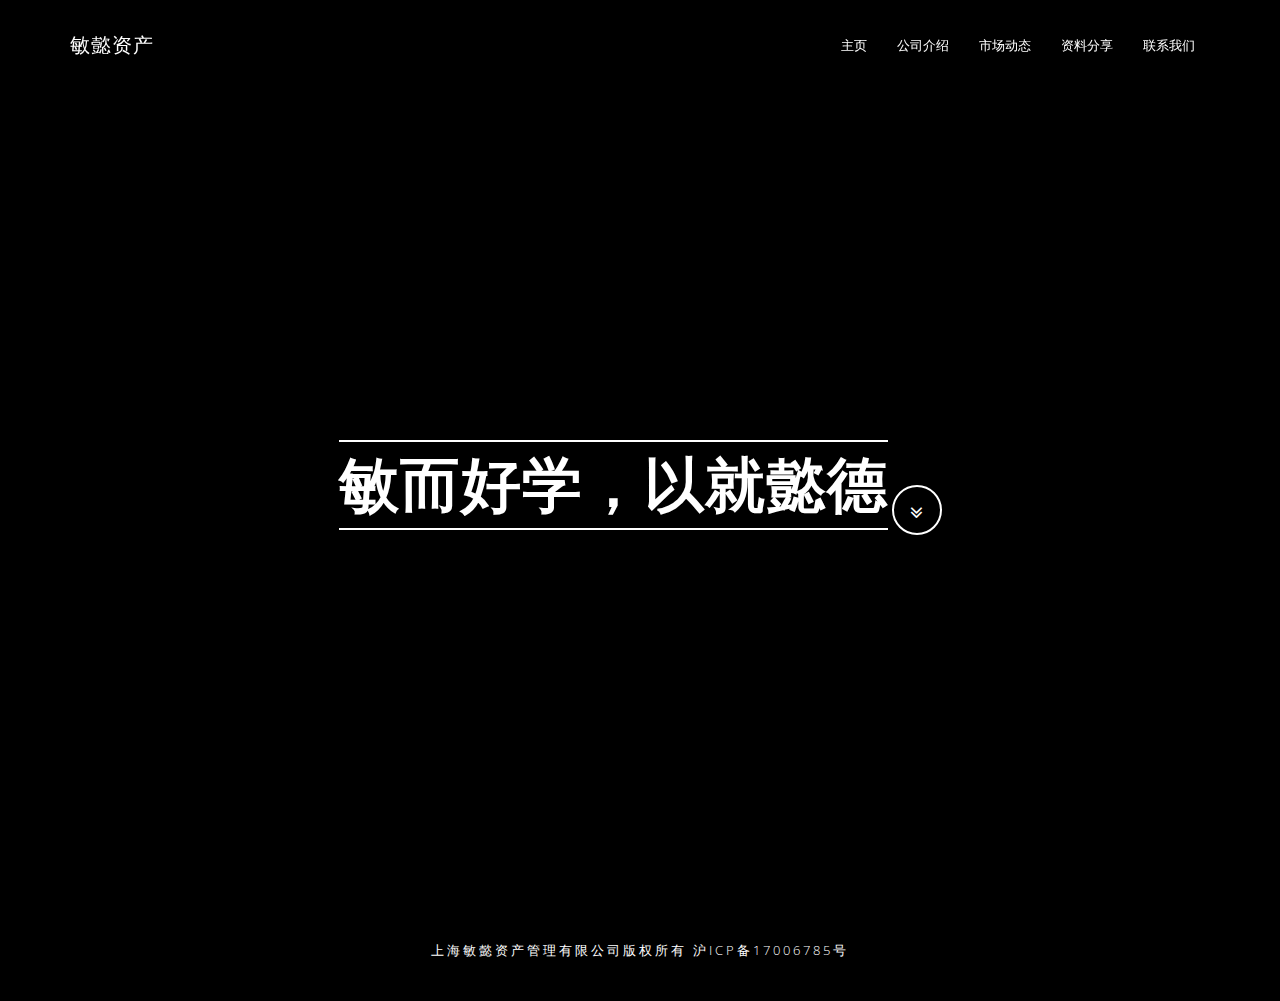
==== commit 6d5ec54d: "delete_baidu_map" ====
--- a/index.html
+++ b/index.html
@@ -80,30 +80,7 @@
 
 <!-- Contact Section -->
 
-<!section>
-<!div id="allmap">
-<!script type="text/javascript">
-	var map = new BMap.Map("allmap");   
-	map.centerAndZoom(new BMap.Point(121.507104,31.239685), 17);  
-	map.addControl(new BMap.MapTypeControl());   
-	map.setCurrentCity("shanghai");        
-	map.enableScrollWheelZoom(true);
-	var point = new BMap.Point(121.507104,31.239685);
-	var marker = new BMap.Marker(point);
-	map.addOverlay(maker);
-	map.centerAndZoom(point,17)
-	var opts = {
-	  width : 200,    
-	  height: 100,     
-	  title : "花旗集团大厦" ,
-	}
-	var infoWindow = new BMap.InfoWindow("地址：上海浦东新区花园石桥路33号 ", opts);  
-	marker.addEventListener("click", function(){          
-		map.openInfoWindow(infoWindow,point); 
-	});
-<!/script>
-<!/div>
-<!/section>
+
 <!-- Footer -->
 <footer>
 <div class="container text-center">
